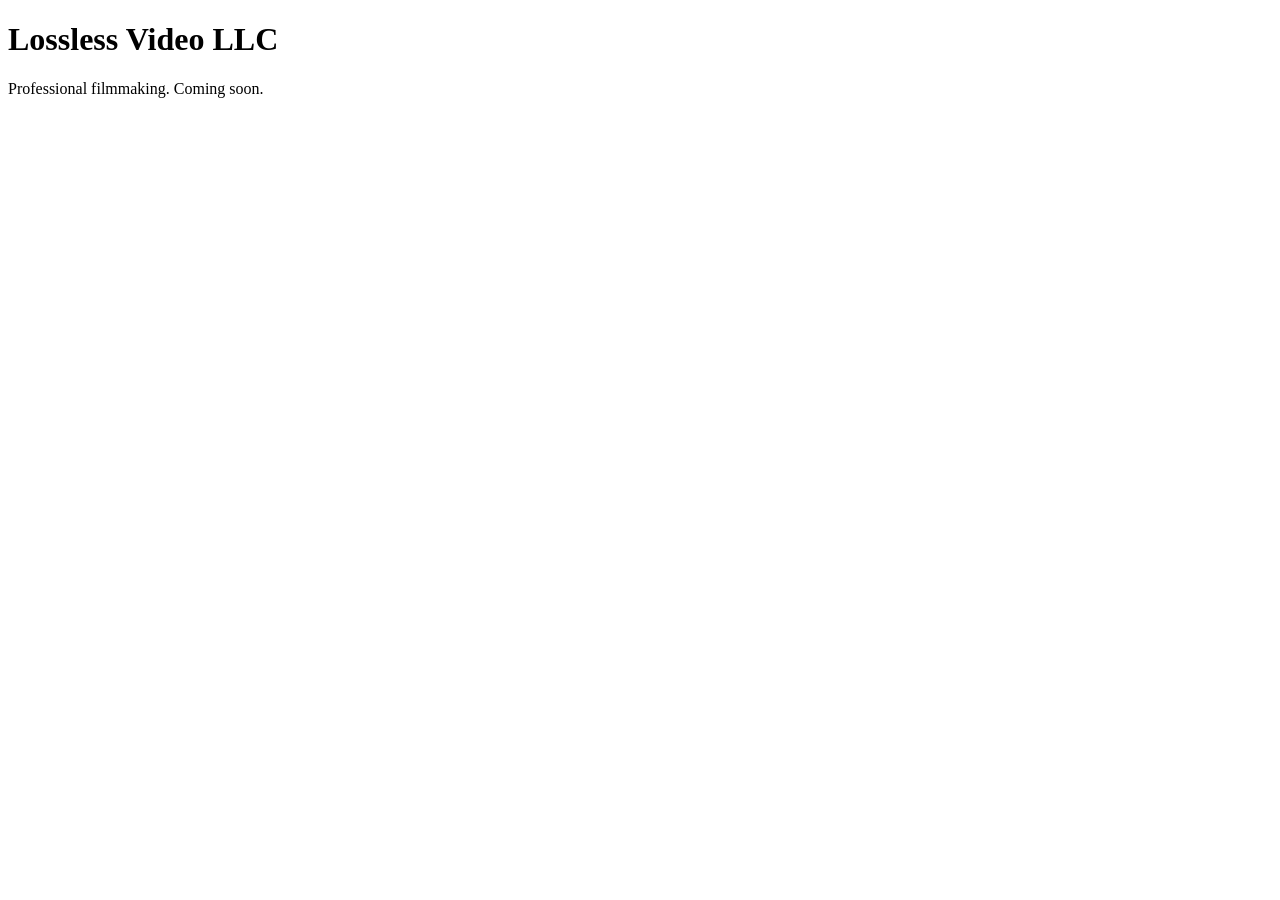
==== index.html @ 933481d8 "initial commit - basic site setup" ====
<!DOCTYPE html>
<html lang="en">
<head>
  <meta charset="UTF-8">
  <meta name="viewport" content="width=device-width, initial-scale=1.0">
  <title>Lossless Video LLC</title>
</head>
<body>
  <h1>Lossless Video LLC</h1>
  <p>Professional filmmaking. Coming soon.</p>
</body>
</html>
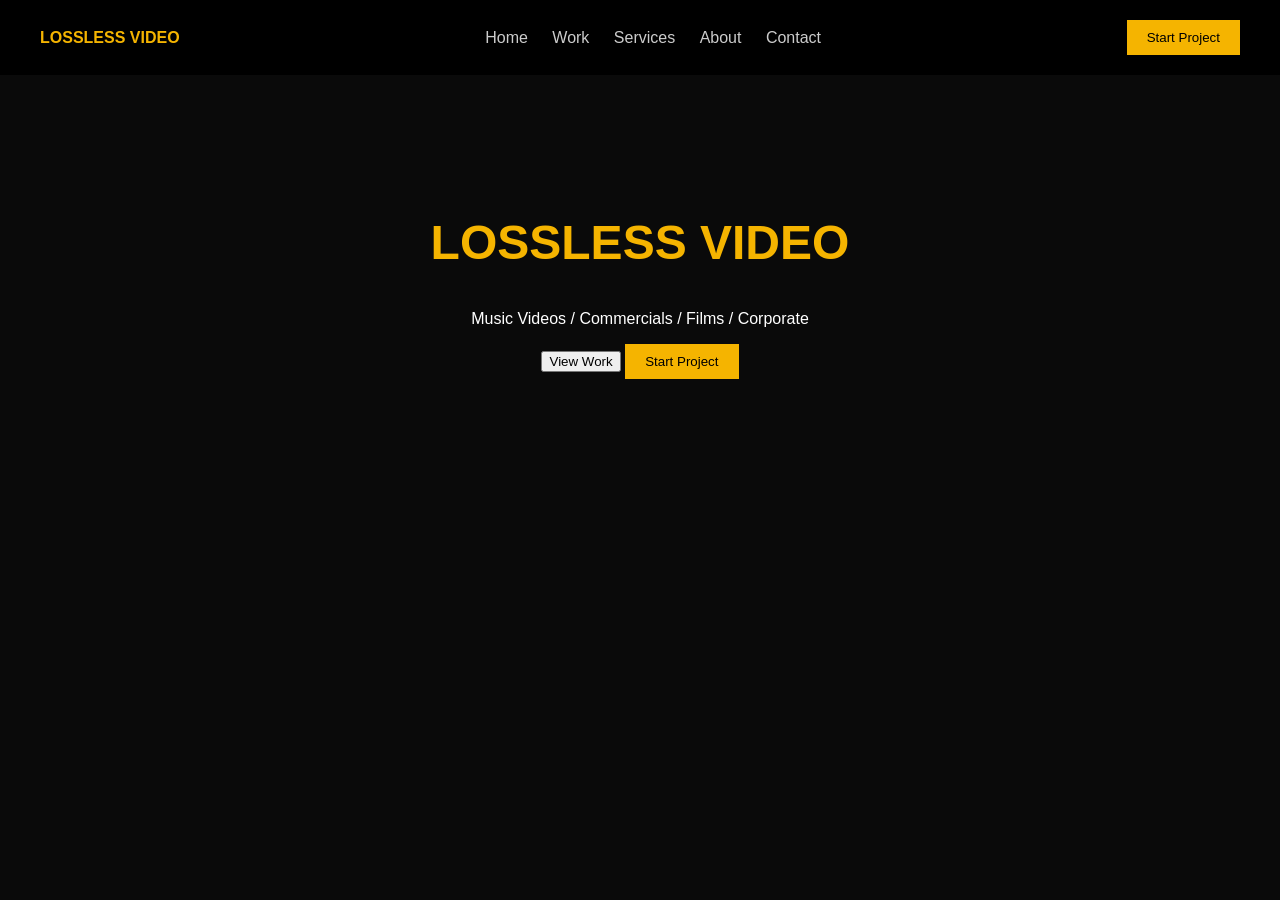
==== commit b1c94acb: "basic homepage init1" ====
--- a/index.html
+++ b/index.html
@@ -4,9 +4,80 @@
   <meta charset="UTF-8">
   <meta name="viewport" content="width=device-width, initial-scale=1.0">
   <title>Lossless Video LLC</title>
+
+  <style>
+body {
+  margin: 0;
+  background: #0a0a0a;
+  color: white;
+  font-family: Arial, sans-serif;
+}
+
+.navbar {
+  display: flex;
+  justify-content: space-between;
+  align-items: center;
+  padding: 20px 40px;
+  background: black;
+}
+
+.logo {
+  color: #f5b400;
+  font-weight: bold;
+}
+
+nav a {
+  margin: 0 10px;
+  color: #ccc;
+  text-decoration: none;
+}
+
+.cta {
+  background: #f5b400;
+  border: none;
+  padding: 10px 20px;
+}
+
+.hero {
+  text-align: center;
+  padding: 100px 20px;
+}
+
+.hero h1 {
+  font-size: 48px;
+  color: #f5b400;
+}
+</style>
 </head>
 <body>
-  <h1>Lossless Video LLC</h1>
-  <p>Professional filmmaking. Coming soon.</p>
+<body>
+
+  <!-- NAVBAR -->
+  <header class="navbar">
+    <div class="logo">LOSSLESS VIDEO</div>
+
+    <nav>
+      <a href="#">Home</a>
+      <a href="#">Work</a>
+      <a href="#">Services</a>
+      <a href="#">About</a>
+      <a href="#">Contact</a>
+    </nav>
+
+    <button class="cta">Start Project</button>
+  </header>
+
+  <!-- HERO -->
+  <section class="hero">
+    <h1>LOSSLESS VIDEO</h1>
+    <p>Music Videos / Commercials / Films / Corporate</p>
+
+    <div class="hero-buttons">
+      <button>View Work</button>
+      <button class="cta">Start Project</button>
+    </div>
+  </section>
+
+</body>
 </body>
 </html>
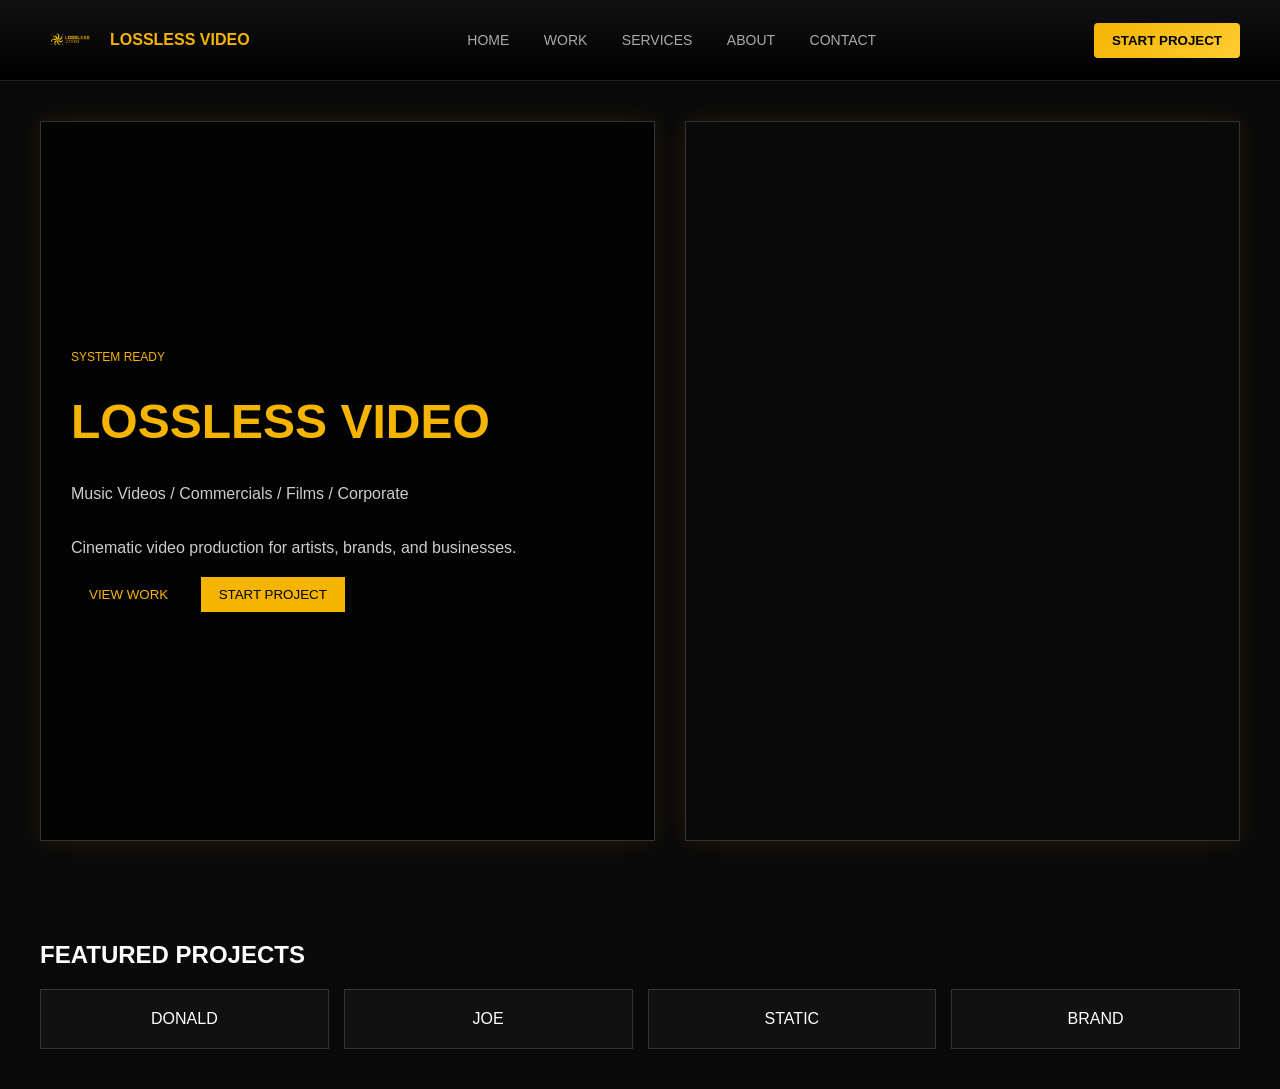
==== commit e1b4a796: "hero images" ====
--- a/index.html
+++ b/index.html
@@ -6,78 +6,191 @@
   <title>Lossless Video LLC</title>
 
   <style>
-body {
-  margin: 0;
-  background: #0a0a0a;
-  color: white;
-  font-family: Arial, sans-serif;
-}
+    body {
+      margin: 0;
+      font-family: Arial, sans-serif;
+      background: #0a0a0a;
+      color: white;
+    }
 
-.navbar {
-  display: flex;
-  justify-content: space-between;
-  align-items: center;
-  padding: 20px 40px;
-  background: black;
-}
+    /* NAVBAR */
+    .navbar {
+      display: flex;
+      justify-content: space-between;
+      align-items: center;
+      padding: 20px 40px;
+      background: linear-gradient(to bottom, #111, #000);
+      border-bottom: 1px solid #222;
+    }
 
-.logo {
-  color: #f5b400;
-  font-weight: bold;
-}
+    .logo {
+      display: flex;
+      align-items: center;
+      gap: 10px;
+      color: #f5b400;
+      font-weight: bold;
+    }
 
-nav a {
-  margin: 0 10px;
-  color: #ccc;
-  text-decoration: none;
-}
+    .logo img {
+      height: 40px;
+    }
 
-.cta {
-  background: #f5b400;
-  border: none;
-  padding: 10px 20px;
-}
+    nav a {
+      margin: 0 15px;
+      text-decoration: none;
+      color: #aaa;
+      font-size: 14px;
+    }
 
-.hero {
-  text-align: center;
-  padding: 100px 20px;
-}
+    nav a:hover {
+      color: #f5b400;
+    }
 
-.hero h1 {
-  font-size: 48px;
-  color: #f5b400;
-}
-</style>
+    .cta {
+      background: linear-gradient(145deg, #f5b400, #ffcc33);
+      border: none;
+      padding: 10px 18px;
+      font-weight: bold;
+      cursor: pointer;
+      border-radius: 4px;
+    }
+
+    /* HERO SECTION */
+    .hero {
+      display: flex;
+      height: 80vh;
+      padding: 40px;
+      gap: 30px;
+    }
+
+    .hero-left {
+      flex: 1;
+      display: flex;
+      flex-direction: column;
+      justify-content: center;
+      border: 1px solid #333;
+      padding: 30px;
+      background: rgba(0,0,0,0.7);
+      box-shadow: 0 0 20px rgba(255, 180, 0, 0.1);
+    }
+
+    .hero-left h1 {
+      font-size: 48px;
+      color: #f5b400;
+      margin: 20px 0;
+    }
+
+    .hero-left p {
+      color: #ccc;
+      margin-bottom: 20px;
+    }
+
+    .tag {
+      font-size: 12px;
+      color: #f5b400;
+      margin-bottom: 10px;
+    }
+
+    .hero-buttons button {
+      margin-right: 10px;
+      padding: 10px 18px;
+      border: none;
+      cursor: pointer;
+    }
+
+    .primary {
+      background: #f5b400;
+      color: black;
+    }
+
+    .secondary {
+      background: transparent;
+      border: 1px solid #f5b400;
+      color: #f5b400;
+    }
+
+    /* HERO IMAGE */
+    .hero-right {
+      flex: 1;
+      background: url('assets/images/L_hero.jpg') center/cover no-repeat;
+      border: 1px solid #333;
+      box-shadow: 0 0 20px rgba(255, 180, 0, 0.1);
+    }
+
+    /* FEATURED PROJECTS */
+    .projects {
+      padding: 40px;
+    }
+
+    .projects h2 {
+      margin-bottom: 20px;
+    }
+
+    .project-grid {
+      display: flex;
+      gap: 15px;
+    }
+
+    .card {
+      flex: 1;
+      background: #111;
+      border: 1px solid #333;
+      padding: 20px;
+      text-align: center;
+    }
+
+  </style>
 </head>
-<body>
+
 <body>
 
   <!-- NAVBAR -->
   <header class="navbar">
-    <div class="logo">LOSSLESS VIDEO</div>
+    <div class="logo">
+      <img src="assets/images/L_logo.png" alt="logo">
+      LOSSLESS VIDEO
+    </div>
 
     <nav>
-      <a href="#">Home</a>
-      <a href="#">Work</a>
-      <a href="#">Services</a>
-      <a href="#">About</a>
-      <a href="#">Contact</a>
+      <a href="#">HOME</a>
+      <a href="#">WORK</a>
+      <a href="#">SERVICES</a>
+      <a href="#">ABOUT</a>
+      <a href="#">CONTACT</a>
     </nav>
 
-    <button class="cta">Start Project</button>
+    <button class="cta">START PROJECT</button>
   </header>
 
   <!-- HERO -->
   <section class="hero">
-    <h1>LOSSLESS VIDEO</h1>
-    <p>Music Videos / Commercials / Films / Corporate</p>
+    <div class="hero-left">
+      <div class="tag">SYSTEM READY</div>
+      <h1>LOSSLESS VIDEO</h1>
 
-    <div class="hero-buttons">
-      <button>View Work</button>
-      <button class="cta">Start Project</button>
+      <p>Music Videos / Commercials / Films / Corporate</p>
+      <p>Cinematic video production for artists, brands, and businesses.</p>
+
+      <div class="hero-buttons">
+        <button class="secondary">VIEW WORK</button>
+        <button class="primary">START PROJECT</button>
+      </div>
+    </div>
+
+    <div class="hero-right"></div>
+  </section>
+
+  <!-- PROJECTS -->
+  <section class="projects">
+    <h2>FEATURED PROJECTS</h2>
+
+    <div class="project-grid">
+      <div class="card">DONALD</div>
+      <div class="card">JOE</div>
+      <div class="card">STATIC</div>
+      <div class="card">BRAND</div>
     </div>
   </section>
 
 </body>
-</body>
 </html>
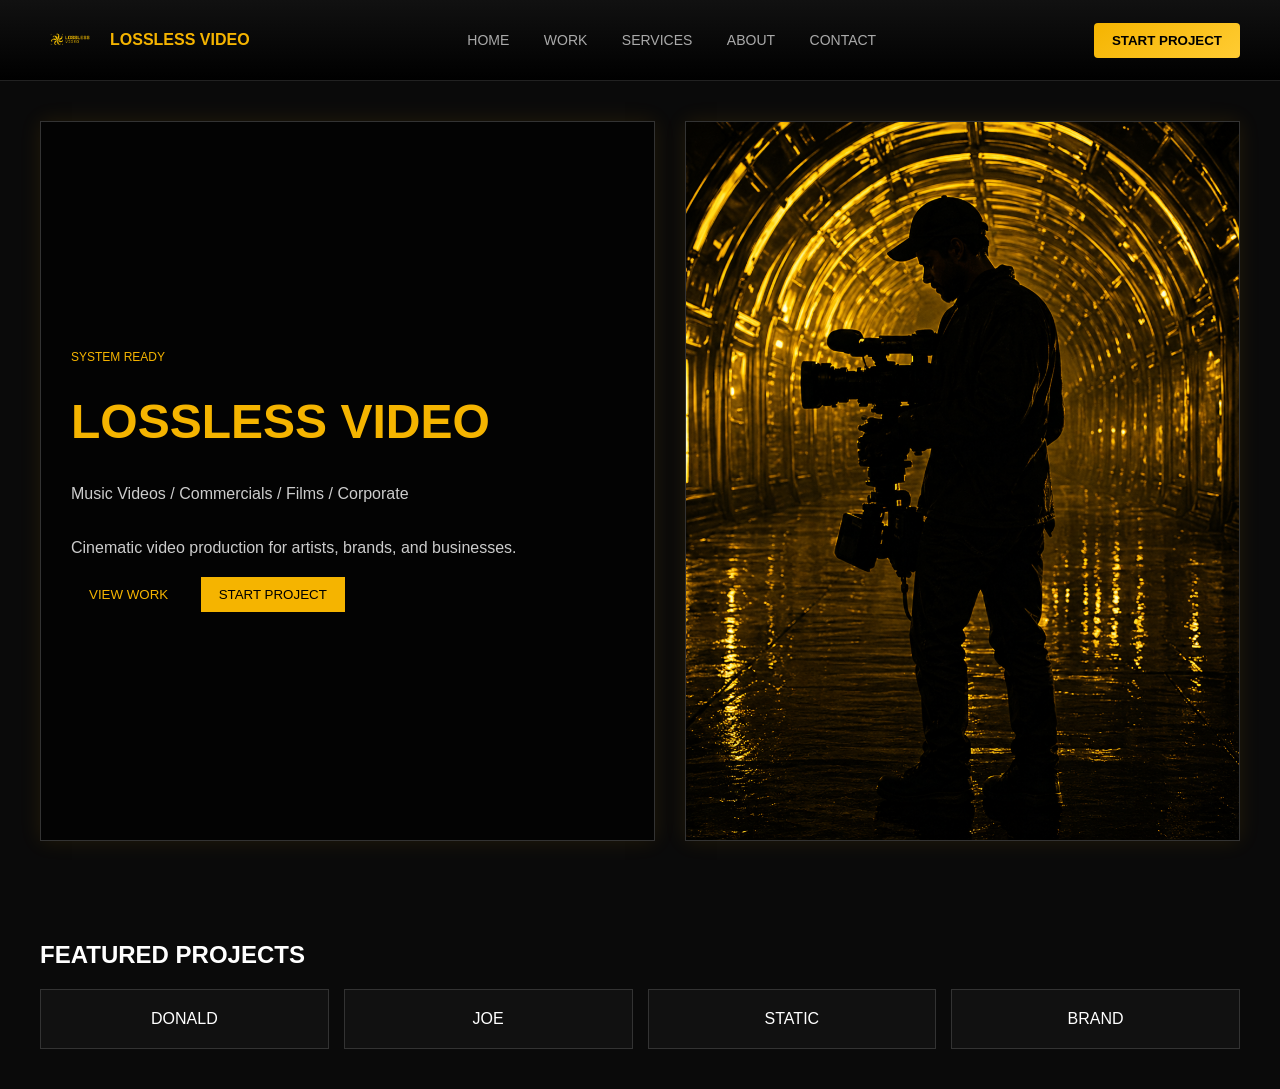
==== commit 1237b2e7: "hero images" ====
--- a/index.html
+++ b/index.html
@@ -112,7 +112,7 @@
     /* HERO IMAGE */
     .hero-right {
       flex: 1;
-      background: url('assets/images/L_hero.jpg') center/cover no-repeat;
+      background: url('assets/images/L_hero.png') center/cover no-repeat;
       border: 1px solid #333;
       box-shadow: 0 0 20px rgba(255, 180, 0, 0.1);
     }
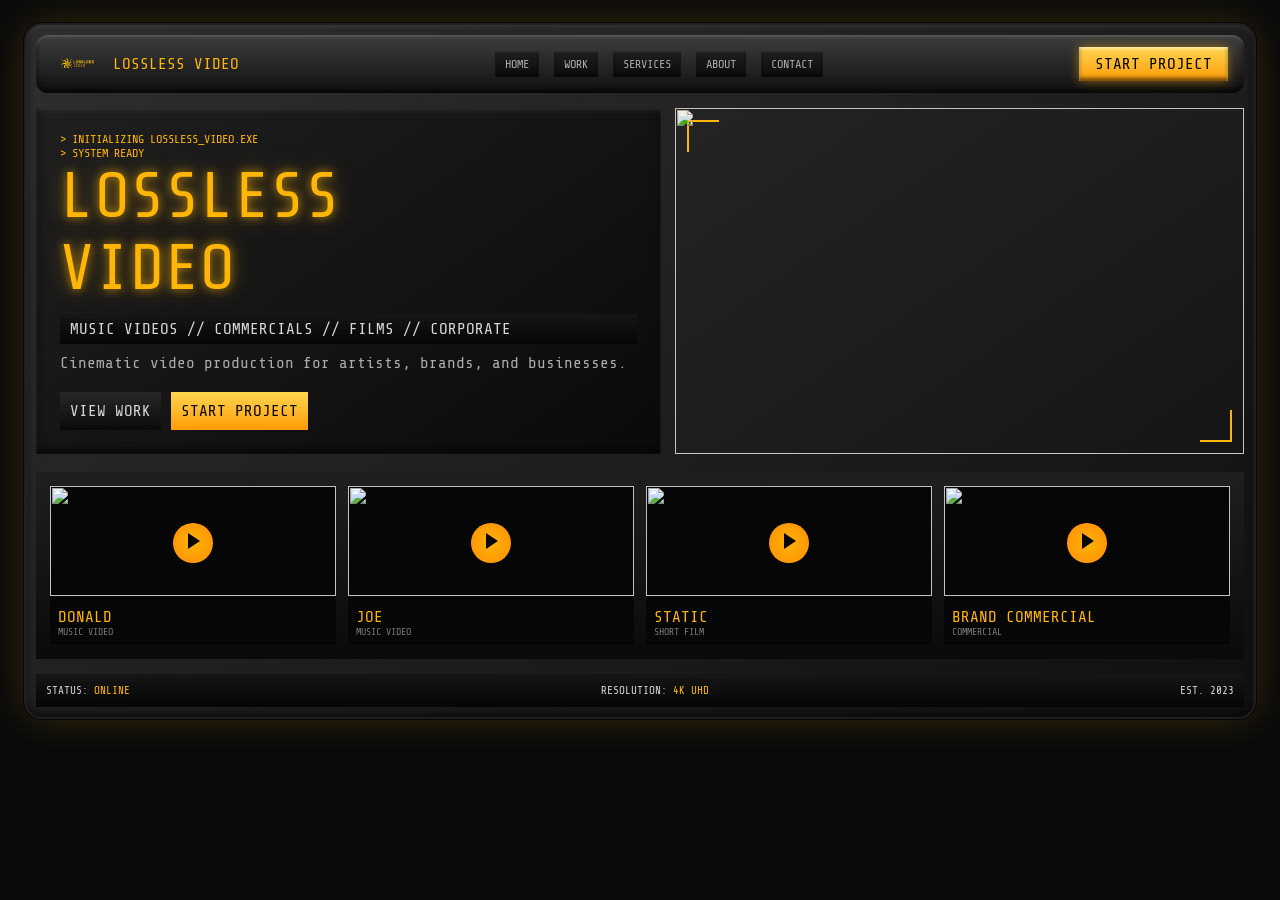
==== commit 212202a3: "font/layout" ====
--- a/index.html
+++ b/index.html
@@ -1,196 +1,452 @@
 <!DOCTYPE html>
 <html lang="en">
 <head>
-  <meta charset="UTF-8">
-  <meta name="viewport" content="width=device-width, initial-scale=1.0">
-  <title>Lossless Video LLC</title>
-
-  <style>
-    body {
-      margin: 0;
-      font-family: Arial, sans-serif;
-      background: #0a0a0a;
-      color: white;
-    }
-
-    /* NAVBAR */
-    .navbar {
-      display: flex;
-      justify-content: space-between;
-      align-items: center;
-      padding: 20px 40px;
-      background: linear-gradient(to bottom, #111, #000);
-      border-bottom: 1px solid #222;
-    }
-
-    .logo {
-      display: flex;
-      align-items: center;
-      gap: 10px;
-      color: #f5b400;
-      font-weight: bold;
-    }
-
-    .logo img {
-      height: 40px;
-    }
-
-    nav a {
-      margin: 0 15px;
-      text-decoration: none;
-      color: #aaa;
-      font-size: 14px;
-    }
-
-    nav a:hover {
-      color: #f5b400;
-    }
-
-    .cta {
-      background: linear-gradient(145deg, #f5b400, #ffcc33);
-      border: none;
-      padding: 10px 18px;
-      font-weight: bold;
-      cursor: pointer;
-      border-radius: 4px;
-    }
-
-    /* HERO SECTION */
-    .hero {
-      display: flex;
-      height: 80vh;
-      padding: 40px;
-      gap: 30px;
-    }
-
-    .hero-left {
-      flex: 1;
-      display: flex;
-      flex-direction: column;
-      justify-content: center;
-      border: 1px solid #333;
-      padding: 30px;
-      background: rgba(0,0,0,0.7);
-      box-shadow: 0 0 20px rgba(255, 180, 0, 0.1);
-    }
-
-    .hero-left h1 {
-      font-size: 48px;
-      color: #f5b400;
-      margin: 20px 0;
-    }
-
-    .hero-left p {
-      color: #ccc;
-      margin-bottom: 20px;
-    }
-
-    .tag {
-      font-size: 12px;
-      color: #f5b400;
-      margin-bottom: 10px;
-    }
-
-    .hero-buttons button {
-      margin-right: 10px;
-      padding: 10px 18px;
-      border: none;
-      cursor: pointer;
-    }
-
-    .primary {
-      background: #f5b400;
-      color: black;
-    }
-
-    .secondary {
-      background: transparent;
-      border: 1px solid #f5b400;
-      color: #f5b400;
-    }
-
-    /* HERO IMAGE */
-    .hero-right {
-      flex: 1;
-      background: url('assets/images/L_hero.png') center/cover no-repeat;
-      border: 1px solid #333;
-      box-shadow: 0 0 20px rgba(255, 180, 0, 0.1);
-    }
-
-    /* FEATURED PROJECTS */
-    .projects {
-      padding: 40px;
-    }
-
-    .projects h2 {
-      margin-bottom: 20px;
-    }
-
-    .project-grid {
-      display: flex;
-      gap: 15px;
-    }
-
-    .card {
-      flex: 1;
-      background: #111;
-      border: 1px solid #333;
-      padding: 20px;
-      text-align: center;
-    }
-
-  </style>
+<meta charset="UTF-8">
+<meta name="viewport" content="width=device-width, initial-scale=1.0">
+<title>Lossless Video</title>
+
+<style>
+
+/* ---------------- FONT ---------------- */
+
+@font-face {
+    font-family: 'Y2K';
+    src: url('assets/fonts/L_font.ttf') format('truetype');
+}
+
+/* ---------------- GLOBAL ---------------- */
+
+* {
+    margin: 0;
+    padding: 0;
+    box-sizing: border-box;
+}
+
+body {
+    background: #050505;
+    font-family: 'Y2K', monospace;
+    color: #d6d6d6;
+}
+
+/* SCANLINES */
+body::after {
+    content: "";
+    position: fixed;
+    inset: 0;
+    pointer-events: none;
+    background: repeating-linear-gradient(
+        to bottom,
+        rgba(255,255,255,0.03) 0px,
+        rgba(255,255,255,0.03) 1px,
+        transparent 2px
+    );
+}
+
+/* GRAIN */
+body::before {
+    content: "";
+    position: fixed;
+    inset: 0;
+    pointer-events: none;
+    background: url('https://grainy-gradients.vercel.app/noise.svg');
+    opacity: 0.15;
+}
+
+/* CRT FLICKER */
+@keyframes flicker {
+    0% { opacity: 1; }
+    50% { opacity: 0.98; }
+    100% { opacity: 1; }
+}
+
+/* ---------------- FRAME ---------------- */
+
+.wrapper {
+    width: 96%;
+    max-width: 1350px;
+    margin: 25px auto;
+    padding: 10px;
+    border-radius: 16px;
+
+    background: linear-gradient(145deg, #2a2a2a, #0b0b0b);
+
+    box-shadow:
+        inset 0 2px 4px rgba(255,255,255,0.1),
+        inset 0 -3px 8px rgba(0,0,0,0.9),
+        0 0 0 2px #1a1a1a,
+        0 0 0 3px #000,
+        0 0 40px rgba(255,180,0,0.2);
+
+    animation: flicker 2s infinite;
+}
+
+/* ---------------- NAV ---------------- */
+
+.navbar {
+    display: flex;
+    justify-content: space-between;
+    align-items: center;
+    padding: 12px 16px;
+    border-radius: 12px;
+
+    background: linear-gradient(#3a3a3a, #0a0a0a);
+
+    box-shadow:
+        inset 0 2px 2px rgba(255,255,255,0.15),
+        inset 0 -3px 5px rgba(0,0,0,0.9);
+}
+
+.logo {
+    display: flex;
+    align-items: center;
+    gap: 10px;
+    color: #ffb400;
+}
+
+.logo img {
+    height: 34px;
+}
+
+.nav-links {
+    display: flex;
+    gap: 15px;
+}
+
+.nav-links a {
+    text-decoration: none;
+    color: #aaa;
+    font-size: 12px;
+    padding: 6px 10px;
+
+    background: linear-gradient(#1a1a1a, #050505);
+
+    box-shadow:
+        inset 0 1px 2px rgba(255,255,255,0.1),
+        inset 0 -2px 3px rgba(0,0,0,0.8);
+}
+
+.nav-btn {
+    padding: 8px 16px;
+    background: linear-gradient(#ffd54d, #ff9900);
+    color: black;
+
+    box-shadow:
+        inset 0 2px 3px rgba(255,255,255,0.5),
+        inset 0 -3px 4px rgba(0,0,0,0.6),
+        0 0 10px rgba(255,180,0,0.5);
+}
+
+/* BUTTON PRESS */
+
+.btn, .nav-btn {
+    transition: all 0.08s ease;
+}
+
+.btn:active, .nav-btn:active {
+    transform: translateY(2px);
+}
+
+/* ---------------- HERO ---------------- */
+
+.hero {
+    display: grid;
+    grid-template-columns: 1.1fr 1fr;
+    gap: 14px;
+    margin-top: 15px;
+}
+
+.hero-left {
+    padding: 24px;
+    background: linear-gradient(145deg, #1a1a1a, #050505);
+
+    box-shadow:
+        inset 0 2px 4px rgba(255,255,255,0.1),
+        inset 0 -5px 10px rgba(0,0,0,0.9);
+}
+
+.terminal {
+    color: #ffb400;
+    font-size: 12px;
+}
+
+.hero-title {
+    font-size: 64px;
+    color: #ffb400;
+
+    text-shadow:
+        0 0 10px rgba(255,180,0,0.7),
+        0 0 25px rgba(255,180,0,0.4);
+}
+
+.tags {
+    margin: 10px 0;
+    padding: 6px 10px;
+
+    background: linear-gradient(#111, #000);
+}
+
+.desc {
+    color: #aaa;
+    margin-bottom: 20px;
+}
+
+.hero-buttons {
+    display: flex;
+    gap: 10px;
+}
+
+.btn {
+    padding: 10px;
+    background: linear-gradient(#222, #050505);
+}
+
+.btn.primary {
+    background: linear-gradient(#ffd54d, #ff9900);
+    color: black;
+}
+
+/* HERO IMAGE */
+
+.hero-right {
+    position: relative;
+    overflow: hidden;
+}
+
+.hero-right img {
+    width: 100%;
+    height: 100%;
+    object-fit: cover;
+
+    filter:
+        contrast(1.25)
+        saturate(1.4)
+        brightness(0.9)
+        sepia(0.2);
+}
+
+/* HUD CORNERS */
+
+.hero-right::before,
+.hero-right::after {
+    content: "";
+    position: absolute;
+    width: 30px;
+    height: 30px;
+    border: 2px solid #ffb400;
+}
+
+.hero-right::before {
+    top: 12px;
+    left: 12px;
+    border-right: none;
+    border-bottom: none;
+}
+
+.hero-right::after {
+    bottom: 12px;
+    right: 12px;
+    border-left: none;
+    border-top: none;
+}
+
+/* ---------------- PROJECTS ---------------- */
+
+.projects {
+    margin-top: 18px;
+    padding: 14px;
+    background: linear-gradient(#1a1a1a, #050505);
+}
+
+.cards {
+    display: grid;
+    grid-template-columns: repeat(4, 1fr);
+    gap: 12px;
+}
+
+.card {
+    background: #000;
+}
+
+.card:hover {
+    box-shadow: 0 0 15px rgba(255,180,0,0.4);
+}
+
+.thumb {
+    position: relative;
+}
+
+.thumb img {
+    width: 100%;
+    height: 110px;
+    object-fit: cover;
+}
+
+.play {
+    position: absolute;
+    top: 50%;
+    left: 50%;
+    transform: translate(-50%, -50%);
+
+    width: 40px;
+    height: 40px;
+    border-radius: 50%;
+
+    background: radial-gradient(circle, #ffb400, #ff8800);
+}
+
+.play::after {
+    content: "";
+    position: absolute;
+    left: 15px;
+    top: 10px;
+    border-left: 12px solid black;
+    border-top: 8px solid transparent;
+    border-bottom: 8px solid transparent;
+}
+
+.card-body {
+    padding: 8px;
+}
+
+.card-title {
+    color: #ffb400;
+}
+
+.card-sub {
+    font-size: 10px;
+    color: #777;
+}
+
+/* ---------------- FOOTER ---------------- */
+
+.footer-bar {
+    margin-top: 15px;
+    padding: 10px;
+    display: flex;
+    justify-content: space-between;
+    background: linear-gradient(#111, #000);
+    font-size: 11px;
+}
+
+.footer-bar span {
+    color: #ffb400;
+}
+
+</style>
 </head>
 
 <body>
 
-  <!-- NAVBAR -->
-  <header class="navbar">
+<div class="wrapper">
+
+<div class="navbar">
     <div class="logo">
-      <img src="assets/images/L_logo.png" alt="logo">
-      LOSSLESS VIDEO
+        <img src="assets/images/L_logo.png">
+        LOSSLESS VIDEO
     </div>
 
-    <nav>
-      <a href="#">HOME</a>
-      <a href="#">WORK</a>
-      <a href="#">SERVICES</a>
-      <a href="#">ABOUT</a>
-      <a href="#">CONTACT</a>
-    </nav>
-
-    <button class="cta">START PROJECT</button>
-  </header>
-
-  <!-- HERO -->
-  <section class="hero">
-    <div class="hero-left">
-      <div class="tag">SYSTEM READY</div>
-      <h1>LOSSLESS VIDEO</h1>
-
-      <p>Music Videos / Commercials / Films / Corporate</p>
-      <p>Cinematic video production for artists, brands, and businesses.</p>
-
-      <div class="hero-buttons">
-        <button class="secondary">VIEW WORK</button>
-        <button class="primary">START PROJECT</button>
-      </div>
+    <div class="nav-links">
+        <a href="#">HOME</a>
+        <a href="#">WORK</a>
+        <a href="#">SERVICES</a>
+        <a href="#">ABOUT</a>
+        <a href="#">CONTACT</a>
     </div>
 
-    <div class="hero-right"></div>
-  </section>
-
-  <!-- PROJECTS -->
-  <section class="projects">
-    <h2>FEATURED PROJECTS</h2>
-
-    <div class="project-grid">
-      <div class="card">DONALD</div>
-      <div class="card">JOE</div>
-      <div class="card">STATIC</div>
-      <div class="card">BRAND</div>
-    </div>
-  </section>
+    <div class="nav-btn">START PROJECT</div>
+</div>
+
+<div class="hero">
+
+<div class="hero-left">
+<div class="terminal">
+&gt; INITIALIZING LOSSLESS_VIDEO.EXE<br>
+&gt; SYSTEM READY
+</div>
+
+<div class="hero-title">
+LOSSLESS<br>VIDEO
+</div>
+
+<div class="tags">
+MUSIC VIDEOS // COMMERCIALS // FILMS // CORPORATE
+</div>
+
+<div class="desc">
+Cinematic video production for artists, brands, and businesses.
+</div>
+
+<div class="hero-buttons">
+<div class="btn">VIEW WORK</div>
+<div class="btn primary">START PROJECT</div>
+</div>
+</div>
+
+<div class="hero-right">
+<img src="assets/images/L_hero.jpg">
+</div>
+
+</div>
+
+<div class="projects">
+
+<div class="cards">
+
+<div class="card">
+<div class="thumb">
+<img src="assets/images/L_hero.jpg">
+<div class="play"></div>
+</div>
+<div class="card-body">
+<div class="card-title">DONALD</div>
+<div class="card-sub">MUSIC VIDEO</div>
+</div>
+</div>
+
+<div class="card">
+<div class="thumb">
+<img src="assets/images/L_hero.jpg">
+<div class="play"></div>
+</div>
+<div class="card-body">
+<div class="card-title">JOE</div>
+<div class="card-sub">MUSIC VIDEO</div>
+</div>
+</div>
+
+<div class="card">
+<div class="thumb">
+<img src="assets/images/L_hero.jpg">
+<div class="play"></div>
+</div>
+<div class="card-body">
+<div class="card-title">STATIC</div>
+<div class="card-sub">SHORT FILM</div>
+</div>
+</div>
+
+<div class="card">
+<div class="thumb">
+<img src="assets/images/L_hero.jpg">
+<div class="play"></div>
+</div>
+<div class="card-body">
+<div class="card-title">BRAND COMMERCIAL</div>
+<div class="card-sub">COMMERCIAL</div>
+</div>
+</div>
+
+</div>
+
+</div>
+
+<div class="footer-bar">
+<div>STATUS: <span>ONLINE</span></div>
+<div>RESOLUTION: <span>4K UHD</span></div>
+<div>EST. 2023</div>
+</div>
+
+</div>
 
 </body>
 </html>
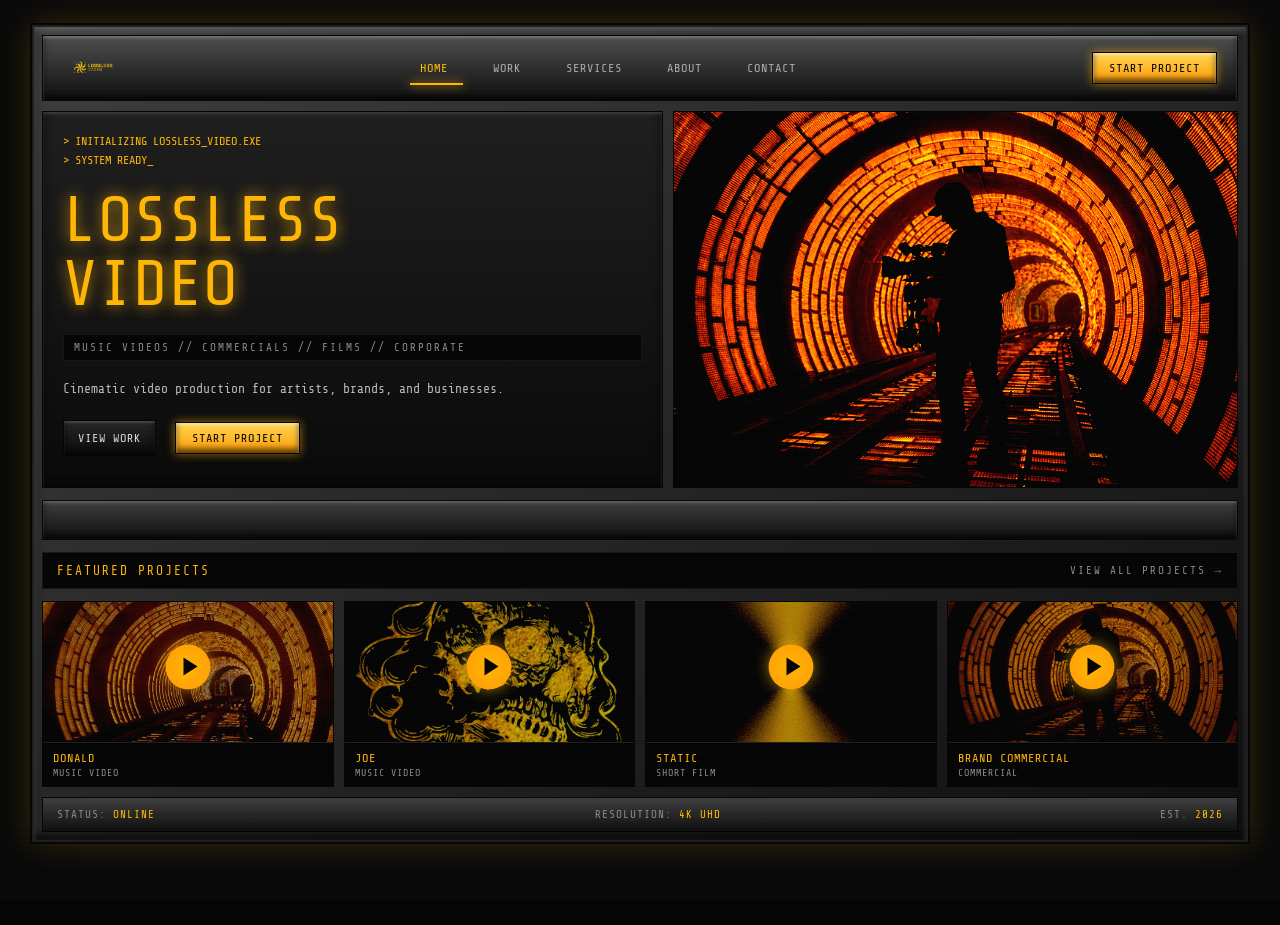
==== commit d9d93a33: "update" ====
--- a/index.html
+++ b/index.html
@@ -3,450 +3,96 @@
 <head>
 <meta charset="UTF-8">
 <meta name="viewport" content="width=device-width, initial-scale=1.0">
-<title>Lossless Video</title>
-
-<style>
-
-/* ---------------- FONT ---------------- */
-
-@font-face {
-    font-family: 'Y2K';
-    src: url('assets/fonts/L_font.ttf') format('truetype');
-}
-
-/* ---------------- GLOBAL ---------------- */
-
-* {
-    margin: 0;
-    padding: 0;
-    box-sizing: border-box;
-}
-
-body {
-    background: #050505;
-    font-family: 'Y2K', monospace;
-    color: #d6d6d6;
-}
-
-/* SCANLINES */
-body::after {
-    content: "";
-    position: fixed;
-    inset: 0;
-    pointer-events: none;
-    background: repeating-linear-gradient(
-        to bottom,
-        rgba(255,255,255,0.03) 0px,
-        rgba(255,255,255,0.03) 1px,
-        transparent 2px
-    );
-}
-
-/* GRAIN */
-body::before {
-    content: "";
-    position: fixed;
-    inset: 0;
-    pointer-events: none;
-    background: url('https://grainy-gradients.vercel.app/noise.svg');
-    opacity: 0.15;
-}
-
-/* CRT FLICKER */
-@keyframes flicker {
-    0% { opacity: 1; }
-    50% { opacity: 0.98; }
-    100% { opacity: 1; }
-}
-
-/* ---------------- FRAME ---------------- */
-
-.wrapper {
-    width: 96%;
-    max-width: 1350px;
-    margin: 25px auto;
-    padding: 10px;
-    border-radius: 16px;
-
-    background: linear-gradient(145deg, #2a2a2a, #0b0b0b);
-
-    box-shadow:
-        inset 0 2px 4px rgba(255,255,255,0.1),
-        inset 0 -3px 8px rgba(0,0,0,0.9),
-        0 0 0 2px #1a1a1a,
-        0 0 0 3px #000,
-        0 0 40px rgba(255,180,0,0.2);
-
-    animation: flicker 2s infinite;
-}
-
-/* ---------------- NAV ---------------- */
-
-.navbar {
-    display: flex;
-    justify-content: space-between;
-    align-items: center;
-    padding: 12px 16px;
-    border-radius: 12px;
-
-    background: linear-gradient(#3a3a3a, #0a0a0a);
-
-    box-shadow:
-        inset 0 2px 2px rgba(255,255,255,0.15),
-        inset 0 -3px 5px rgba(0,0,0,0.9);
-}
-
-.logo {
-    display: flex;
-    align-items: center;
-    gap: 10px;
-    color: #ffb400;
-}
-
-.logo img {
-    height: 34px;
-}
-
-.nav-links {
-    display: flex;
-    gap: 15px;
-}
-
-.nav-links a {
-    text-decoration: none;
-    color: #aaa;
-    font-size: 12px;
-    padding: 6px 10px;
-
-    background: linear-gradient(#1a1a1a, #050505);
-
-    box-shadow:
-        inset 0 1px 2px rgba(255,255,255,0.1),
-        inset 0 -2px 3px rgba(0,0,0,0.8);
-}
-
-.nav-btn {
-    padding: 8px 16px;
-    background: linear-gradient(#ffd54d, #ff9900);
-    color: black;
-
-    box-shadow:
-        inset 0 2px 3px rgba(255,255,255,0.5),
-        inset 0 -3px 4px rgba(0,0,0,0.6),
-        0 0 10px rgba(255,180,0,0.5);
-}
-
-/* BUTTON PRESS */
-
-.btn, .nav-btn {
-    transition: all 0.08s ease;
-}
-
-.btn:active, .nav-btn:active {
-    transform: translateY(2px);
-}
-
-/* ---------------- HERO ---------------- */
-
-.hero {
-    display: grid;
-    grid-template-columns: 1.1fr 1fr;
-    gap: 14px;
-    margin-top: 15px;
-}
-
-.hero-left {
-    padding: 24px;
-    background: linear-gradient(145deg, #1a1a1a, #050505);
-
-    box-shadow:
-        inset 0 2px 4px rgba(255,255,255,0.1),
-        inset 0 -5px 10px rgba(0,0,0,0.9);
-}
-
-.terminal {
-    color: #ffb400;
-    font-size: 12px;
-}
-
-.hero-title {
-    font-size: 64px;
-    color: #ffb400;
-
-    text-shadow:
-        0 0 10px rgba(255,180,0,0.7),
-        0 0 25px rgba(255,180,0,0.4);
-}
-
-.tags {
-    margin: 10px 0;
-    padding: 6px 10px;
-
-    background: linear-gradient(#111, #000);
-}
-
-.desc {
-    color: #aaa;
-    margin-bottom: 20px;
-}
-
-.hero-buttons {
-    display: flex;
-    gap: 10px;
-}
-
-.btn {
-    padding: 10px;
-    background: linear-gradient(#222, #050505);
-}
-
-.btn.primary {
-    background: linear-gradient(#ffd54d, #ff9900);
-    color: black;
-}
-
-/* HERO IMAGE */
-
-.hero-right {
-    position: relative;
-    overflow: hidden;
-}
-
-.hero-right img {
-    width: 100%;
-    height: 100%;
-    object-fit: cover;
-
-    filter:
-        contrast(1.25)
-        saturate(1.4)
-        brightness(0.9)
-        sepia(0.2);
-}
-
-/* HUD CORNERS */
-
-.hero-right::before,
-.hero-right::after {
-    content: "";
-    position: absolute;
-    width: 30px;
-    height: 30px;
-    border: 2px solid #ffb400;
-}
-
-.hero-right::before {
-    top: 12px;
-    left: 12px;
-    border-right: none;
-    border-bottom: none;
-}
-
-.hero-right::after {
-    bottom: 12px;
-    right: 12px;
-    border-left: none;
-    border-top: none;
-}
-
-/* ---------------- PROJECTS ---------------- */
-
-.projects {
-    margin-top: 18px;
-    padding: 14px;
-    background: linear-gradient(#1a1a1a, #050505);
-}
-
-.cards {
-    display: grid;
-    grid-template-columns: repeat(4, 1fr);
-    gap: 12px;
-}
-
-.card {
-    background: #000;
-}
-
-.card:hover {
-    box-shadow: 0 0 15px rgba(255,180,0,0.4);
-}
-
-.thumb {
-    position: relative;
-}
-
-.thumb img {
-    width: 100%;
-    height: 110px;
-    object-fit: cover;
-}
-
-.play {
-    position: absolute;
-    top: 50%;
-    left: 50%;
-    transform: translate(-50%, -50%);
-
-    width: 40px;
-    height: 40px;
-    border-radius: 50%;
-
-    background: radial-gradient(circle, #ffb400, #ff8800);
-}
-
-.play::after {
-    content: "";
-    position: absolute;
-    left: 15px;
-    top: 10px;
-    border-left: 12px solid black;
-    border-top: 8px solid transparent;
-    border-bottom: 8px solid transparent;
-}
-
-.card-body {
-    padding: 8px;
-}
-
-.card-title {
-    color: #ffb400;
-}
-
-.card-sub {
-    font-size: 10px;
-    color: #777;
-}
-
-/* ---------------- FOOTER ---------------- */
-
-.footer-bar {
-    margin-top: 15px;
-    padding: 10px;
-    display: flex;
-    justify-content: space-between;
-    background: linear-gradient(#111, #000);
-    font-size: 11px;
-}
-
-.footer-bar span {
-    color: #ffb400;
-}
-
-</style>
+<title>Lossless Video — Cinematic Video Production</title>
+<link rel="stylesheet" href="assets/css/style.css">
 </head>
 
 <body>
 
 <div class="wrapper">
 
-<div class="navbar">
-    <div class="logo">
-        <img src="assets/images/L_logo.png">
-        LOSSLESS VIDEO
+    <!-- NAV -->
+    <div class="navbar">
+        <div class="logo">
+            <a href="index.html"><img src="assets/images/L_logo.png" alt="Lossless Video"></a>
+        </div>
+        <div class="nav-links" id="navLinks">
+            <a href="index.html">HOME</a>
+            <a href="work.html">WORK</a>
+            <a href="services.html">SERVICES</a>
+            <a href="about.html">ABOUT</a>
+            <a href="contact.html">CONTACT</a>
+            <div class="nav-indicator" id="indicator"></div>
+        </div>
+        <a href="contact.html" class="nav-btn">START PROJECT</a>
     </div>
 
-    <div class="nav-links">
-        <a href="#">HOME</a>
-        <a href="#">WORK</a>
-        <a href="#">SERVICES</a>
-        <a href="#">ABOUT</a>
-        <a href="#">CONTACT</a>
+    <!-- HERO -->
+    <div class="hero">
+        <div class="panel">
+            <div class="terminal">
+                &gt; INITIALIZING LOSSLESS_VIDEO.EXE<br>
+                &gt; SYSTEM READY<span class="cursor">_</span>
+            </div>
+
+            <div class="hero-title">LOSSLESS<br>VIDEO</div>
+
+            <div class="tags">MUSIC VIDEOS // COMMERCIALS // FILMS // CORPORATE</div>
+
+            <div class="desc">Cinematic video production for artists, brands, and businesses.</div>
+
+            <div>
+                <a href="work.html" class="btn">VIEW WORK</a>
+                <a href="contact.html" class="btn primary">START PROJECT</a>
+            </div>
+        </div>
+
+        <div class="hero-right panel">
+            <img src="assets/images/L_hero.png" alt="Lossless Video hero">
+            <div class="scan-line"></div>
+        </div>
     </div>
 
-    <div class="nav-btn">START PROJECT</div>
-</div>
+    <div class="divider"></div>
 
-<div class="hero">
+    <!-- FEATURED PROJECTS -->
+    <div class="projects">
+        <div class="section-header">
+            <span>FEATURED PROJECTS</span>
+            <a href="work.html">VIEW ALL PROJECTS →</a>
+        </div>
+        <div class="cards" id="featuredCards"></div>
+    </div>
 
-<div class="hero-left">
-<div class="terminal">
-&gt; INITIALIZING LOSSLESS_VIDEO.EXE<br>
-&gt; SYSTEM READY
-</div>
-
-<div class="hero-title">
-LOSSLESS<br>VIDEO
-</div>
-
-<div class="tags">
-MUSIC VIDEOS // COMMERCIALS // FILMS // CORPORATE
-</div>
-
-<div class="desc">
-Cinematic video production for artists, brands, and businesses.
-</div>
-
-<div class="hero-buttons">
-<div class="btn">VIEW WORK</div>
-<div class="btn primary">START PROJECT</div>
-</div>
-</div>
-
-<div class="hero-right">
-<img src="assets/images/L_hero.jpg">
-</div>
+    <!-- FOOTER -->
+    <div class="footer">
+        <div>STATUS: <span>ONLINE</span></div>
+        <div>RESOLUTION: <span>4K UHD</span></div>
+        <div>EST. <span data-year>2025</span></div>
+    </div>
 
 </div>
 
-<div class="projects">
-
-<div class="cards">
-
-<div class="card">
-<div class="thumb">
-<img src="assets/images/L_hero.jpg">
-<div class="play"></div>
-</div>
-<div class="card-body">
-<div class="card-title">DONALD</div>
-<div class="card-sub">MUSIC VIDEO</div>
-</div>
-</div>
-
-<div class="card">
-<div class="thumb">
-<img src="assets/images/L_hero.jpg">
-<div class="play"></div>
-</div>
-<div class="card-body">
-<div class="card-title">JOE</div>
-<div class="card-sub">MUSIC VIDEO</div>
-</div>
-</div>
-
-<div class="card">
-<div class="thumb">
-<img src="assets/images/L_hero.jpg">
-<div class="play"></div>
-</div>
-<div class="card-body">
-<div class="card-title">STATIC</div>
-<div class="card-sub">SHORT FILM</div>
-</div>
-</div>
-
-<div class="card">
-<div class="thumb">
-<img src="assets/images/L_hero.jpg">
-<div class="play"></div>
-</div>
-<div class="card-body">
-<div class="card-title">BRAND COMMERCIAL</div>
-<div class="card-sub">COMMERCIAL</div>
-</div>
-</div>
-
-</div>
-
-</div>
-
-<div class="footer-bar">
-<div>STATUS: <span>ONLINE</span></div>
-<div>RESOLUTION: <span>4K UHD</span></div>
-<div>EST. 2023</div>
-</div>
-
-</div>
+<script src="assets/js/projects.js"></script>
+<script src="assets/js/main.js"></script>
+<script>
+    // Render featured projects from projects.js
+    const grid = document.getElementById('featuredCards');
+    PROJECTS.filter(p => p.featured).slice(0, 4).forEach(p => {
+        const a = document.createElement('a');
+        a.href = `project.html?id=${p.id}`;
+        a.className = 'card';
+        a.innerHTML = `
+            <img src="${p.poster}" alt="${p.title}">
+            <div class="play"></div>
+            <div class="card-info">
+                <div class="card-title">${p.title.toUpperCase()}</div>
+                <div class="card-type">${p.type.toUpperCase()}</div>
+            </div>
+        `;
+        grid.appendChild(a);
+    });
+</script>
 
 </body>
-</html>+</html>
--- a/assets/css/style.css
+++ b/assets/css/style.css
@@ -0,0 +1,782 @@
+/* =================================================================
+   LOSSLESS VIDEO LLC — Global stylesheet
+   Edit colors / fonts here once and they update across every page.
+   ================================================================= */
+
+/* ---------------- FONT ---------------- */
+@font-face {
+    font-family: 'Y2K';
+    src: url('../fonts/L_font.ttf') format('truetype');
+}
+
+/* ---------------- COLOR TOKENS ---------------- */
+:root {
+    --bg:           #050505;
+    --panel-top:    #1a1a1a;
+    --panel-bot:    #050505;
+    --metal-top:    #3a3a3a;
+    --metal-bot:    #0a0a0a;
+    --nav-top:      #4a4a4a;
+    --text:         #d6d6d6;
+    --text-dim:     #888;
+    --amber:        #ffb400;
+    --amber-light:  #ffd54d;
+    --amber-dark:   #ff9900;
+    --line:         #1a1a1a;
+}
+
+/* ---------------- GLOBAL RESET ---------------- */
+* { margin:0; padding:0; box-sizing:border-box; }
+
+body {
+    background: var(--bg);
+    font-family: 'Y2K', monospace;
+    color: var(--text);
+    min-height: 100vh;
+    overflow-x: hidden;
+}
+
+a { color: inherit; text-decoration: none; }
+img { display: block; max-width: 100%; }
+
+/* SCANLINES */
+body::after {
+    content:"";
+    position: fixed;
+    inset: 0;
+    pointer-events: none;
+    z-index: 9999;
+    background: repeating-linear-gradient(
+        to bottom,
+        rgba(255,255,255,0.03) 0px,
+        rgba(255,255,255,0.03) 1px,
+        transparent 2px
+    );
+}
+
+/* GRAIN */
+body::before {
+    content:"";
+    position: fixed;
+    inset: 0;
+    pointer-events: none;
+    z-index: 9998;
+    background: url('https://grainy-gradients.vercel.app/noise.svg');
+    opacity: .15;
+}
+
+/* ---------------- MAIN FRAME ---------------- */
+.wrapper {
+    width: 95%;
+    max-width: 1400px;
+    margin: 25px auto;
+    padding: 8px;
+    background: linear-gradient(145deg, var(--metal-top), var(--metal-bot));
+    border: 2px solid var(--line);
+    box-shadow:
+        0 0 0 2px #000,
+        inset 0 3px 6px rgba(255,255,255,0.2),
+        inset 0 -6px 10px rgba(0,0,0,0.9),
+        0 0 30px rgba(255,180,0,0.2);
+}
+
+/* ---------------- NAVBAR ---------------- */
+.navbar {
+    position: relative;
+    display: flex;
+    justify-content: space-between;
+    align-items: center;
+    padding: 12px 20px;
+    background: linear-gradient(var(--nav-top), var(--metal-bot));
+    border: 1px solid #000;
+    box-shadow:
+        inset 0 2px 3px rgba(255,255,255,0.25),
+        inset 0 -4px 6px rgba(0,0,0,0.9);
+}
+
+.logo img { height: 40px; }
+
+.nav-links {
+    display: flex;
+    gap: 25px;
+    position: relative;
+}
+
+.nav-links a {
+    color: #aaa;
+    font-size: 12px;
+    padding: 6px 10px;
+    z-index: 2;
+    letter-spacing: 1px;
+    transition: color 0.2s;
+}
+
+.nav-links a:hover,
+.nav-links a.active {
+    color: var(--amber);
+}
+
+/* ACTIVE BAR */
+.nav-indicator {
+    position: absolute;
+    bottom: -4px;
+    left: 0;
+    height: 2px;
+    width: 0;
+    background: var(--amber);
+    box-shadow: 0 0 10px var(--amber);
+    transition: 0.3s;
+    pointer-events: none;
+}
+
+/* PRIMARY BUTTON (the amber one in the navbar / CTAs) */
+.nav-btn,
+.btn.primary {
+    padding: 8px 16px;
+    background: linear-gradient(var(--amber-light), var(--amber-dark));
+    color: black;
+    border: 1px solid #000;
+    font-family: inherit;
+    font-size: 12px;
+    letter-spacing: 1px;
+    cursor: pointer;
+    box-shadow:
+        inset 0 2px 3px rgba(255,255,255,0.5),
+        inset 0 -4px 6px rgba(0,0,0,0.7),
+        0 0 10px rgba(255,180,0,0.6);
+    transition: transform 0.1s;
+}
+
+.nav-btn:hover,
+.btn.primary:hover { transform: translateY(-1px); }
+.nav-btn:active,
+.btn.primary:active { transform: translateY(1px); }
+
+/* ---------------- PANELS ---------------- */
+.panel {
+    padding: 20px;
+    background: linear-gradient(var(--panel-top), var(--panel-bot));
+    border: 1px solid #000;
+    box-shadow:
+        inset 0 2px 3px rgba(255,255,255,0.15),
+        inset 0 -5px 10px rgba(0,0,0,0.9);
+}
+
+/* METAL DIVIDER */
+.divider {
+    margin: 12px 0;
+    height: 40px;
+    background: linear-gradient(var(--metal-top), var(--metal-bot));
+    border: 1px solid #000;
+    box-shadow:
+        inset 0 2px 3px rgba(255,255,255,0.2),
+        inset 0 -4px 6px rgba(0,0,0,0.9);
+}
+
+/* ---------------- BUTTONS (general) ---------------- */
+.btn {
+    display: inline-block;
+    padding: 10px 14px;
+    margin-right: 10px;
+    background: linear-gradient(#222, var(--bg));
+    color: var(--text);
+    border: 1px solid #000;
+    font-family: inherit;
+    font-size: 12px;
+    letter-spacing: 1px;
+    cursor: pointer;
+    box-shadow:
+        inset 0 2px 2px rgba(255,255,255,0.15),
+        inset 0 -4px 6px rgba(0,0,0,0.9);
+    transition: transform 0.1s;
+}
+
+.btn:hover { transform: translateY(-1px); }
+
+/* ---------------- HOME / HERO ---------------- */
+.hero {
+    display: grid;
+    grid-template-columns: 1.1fr 1fr;
+    gap: 10px;
+    margin-top: 10px;
+}
+
+.terminal {
+    color: var(--amber);
+    font-size: 12px;
+    line-height: 1.6;
+}
+
+.cursor { animation: blink 1s infinite; }
+@keyframes blink { 50% { opacity: 0; } }
+
+.hero-title {
+    font-size: 64px;
+    line-height: 1;
+    color: var(--amber);
+    text-shadow: 0 0 15px rgba(255,180,0,0.8);
+    margin: 18px 0;
+}
+
+.tags {
+    margin: 10px 0 18px;
+    padding: 6px 10px;
+    background: #000;
+    border: 1px solid #111;
+    font-size: 11px;
+    letter-spacing: 2px;
+    color: var(--text-dim);
+}
+
+.desc {
+    font-size: 13px;
+    color: #b8b8b8;
+    line-height: 1.6;
+    margin-bottom: 20px;
+}
+
+.hero-right { position: relative; overflow: hidden; padding: 0; }
+
+.hero-right img {
+    width: 100%;
+    height: 100%;
+    object-fit: cover;
+    filter: contrast(1.3) saturate(1.5);
+}
+
+/* SCAN BEAM */
+.scan-line {
+    position: absolute;
+    top: -100%;
+    left: 0;
+    width: 100%;
+    height: 3px;
+    background: var(--amber);
+    box-shadow: 0 0 12px var(--amber);
+    animation: scan 4s linear infinite;
+}
+@keyframes scan { to { top: 120%; } }
+
+/* ---------------- SECTION HEADERS ---------------- */
+.section-header {
+    display: flex;
+    justify-content: space-between;
+    align-items: center;
+    padding: 10px 14px;
+    margin-bottom: 12px;
+    background: #000;
+    border: 1px solid #111;
+    color: var(--amber);
+    font-size: 13px;
+    letter-spacing: 2px;
+}
+
+.section-header a { color: var(--text-dim); font-size: 11px; }
+.section-header a:hover { color: var(--amber); }
+
+/* ---------------- PROJECT CARD GRID ---------------- */
+.cards {
+    display: grid;
+    grid-template-columns: repeat(4, 1fr);
+    gap: 10px;
+}
+
+.card {
+    position: relative;
+    overflow: hidden;
+    border: 1px solid #000;
+    cursor: pointer;
+    box-shadow:
+        inset 0 2px 3px rgba(255,255,255,0.1),
+        inset 0 -5px 10px rgba(0,0,0,0.9);
+    transition: transform 0.2s;
+}
+
+.card:hover { transform: translateY(-3px); }
+
+.card img {
+    width: 100%;
+    height: 140px;
+    object-fit: cover;
+    filter: brightness(0.7) contrast(1.2);
+    transition: filter 0.3s;
+}
+
+.card:hover img { filter: brightness(1) contrast(1.3); }
+
+.card-info {
+    padding: 8px 10px;
+    background: #000;
+    border-top: 1px solid #1a1a1a;
+}
+
+.card-title {
+    color: var(--amber);
+    font-size: 12px;
+    letter-spacing: 1px;
+}
+
+.card-type {
+    color: var(--text-dim);
+    font-size: 10px;
+    margin-top: 2px;
+    letter-spacing: 1px;
+}
+
+/* PLAY OVERLAY */
+.play {
+    position: absolute;
+    top: 35%;
+    left: 50%;
+    transform: translate(-50%, -50%);
+    width: 45px;
+    height: 45px;
+    background: radial-gradient(circle, var(--amber), var(--amber-dark));
+    border-radius: 50%;
+    box-shadow: 0 0 15px rgba(255,180,0,0.6);
+    pointer-events: none;
+}
+
+.play::after {
+    content: "";
+    position: absolute;
+    left: 18px;
+    top: 13px;
+    border-left: 14px solid black;
+    border-top: 9px solid transparent;
+    border-bottom: 9px solid transparent;
+}
+
+/* ---------------- FILTER PILLS (work page) ---------------- */
+.filters {
+    display: flex;
+    gap: 8px;
+    margin-bottom: 14px;
+    flex-wrap: wrap;
+}
+
+.filter {
+    padding: 8px 16px;
+    background: linear-gradient(#222, var(--bg));
+    color: var(--text);
+    border: 1px solid #000;
+    font-family: inherit;
+    font-size: 11px;
+    letter-spacing: 2px;
+    cursor: pointer;
+    box-shadow:
+        inset 0 2px 2px rgba(255,255,255,0.1),
+        inset 0 -4px 6px rgba(0,0,0,0.8);
+}
+
+.filter.active {
+    background: linear-gradient(var(--amber-light), var(--amber-dark));
+    color: black;
+    box-shadow:
+        inset 0 2px 3px rgba(255,255,255,0.5),
+        inset 0 -4px 6px rgba(0,0,0,0.7),
+        0 0 10px rgba(255,180,0,0.6);
+}
+
+/* ---------------- SINGLE PROJECT PAGE ---------------- */
+.project-grid {
+    display: grid;
+    grid-template-columns: 2fr 1fr;
+    gap: 10px;
+}
+
+.video-frame {
+    background: #000;
+    border: 1px solid #000;
+    box-shadow: inset 0 0 30px rgba(0,0,0,0.9);
+    aspect-ratio: 16 / 9;
+    width: 100%;
+}
+
+.video-frame video,
+.video-frame iframe {
+    width: 100%;
+    height: 100%;
+    display: block;
+}
+
+.project-meta h2 {
+    color: var(--amber);
+    font-size: 20px;
+    letter-spacing: 2px;
+    margin-bottom: 14px;
+    border-bottom: 1px solid #1a1a1a;
+    padding-bottom: 10px;
+}
+
+.meta-row {
+    display: flex;
+    justify-content: space-between;
+    font-size: 11px;
+    padding: 6px 0;
+    border-bottom: 1px dashed #1a1a1a;
+}
+
+.meta-row span:first-child { color: var(--text-dim); letter-spacing: 1px; }
+.meta-row span:last-child { color: var(--text); }
+
+.project-meta h3 {
+    color: var(--amber);
+    font-size: 12px;
+    letter-spacing: 2px;
+    margin: 16px 0 8px;
+}
+
+.project-meta p {
+    font-size: 12px;
+    line-height: 1.6;
+    color: #b8b8b8;
+}
+
+.tools-list {
+    list-style: none;
+    margin-top: 6px;
+}
+
+.tools-list li {
+    font-size: 11px;
+    padding: 3px 0;
+    color: var(--text);
+}
+
+.tools-list li::before {
+    content: "▸ ";
+    color: var(--amber);
+}
+
+.gallery {
+    display: grid;
+    grid-template-columns: repeat(5, 1fr);
+    gap: 8px;
+    margin-top: 14px;
+}
+
+.gallery img {
+    width: 100%;
+    height: 80px;
+    object-fit: cover;
+    border: 1px solid #000;
+    filter: brightness(0.7) contrast(1.2);
+    cursor: pointer;
+    transition: filter 0.2s;
+}
+
+.gallery img:hover { filter: brightness(1) contrast(1.3); }
+
+.back-link {
+    display: inline-block;
+    color: var(--text-dim);
+    font-size: 11px;
+    letter-spacing: 2px;
+    margin-bottom: 14px;
+    padding: 6px 10px;
+    background: #000;
+    border: 1px solid #111;
+}
+
+.back-link:hover { color: var(--amber); }
+
+/* ---------------- SERVICES PAGE ---------------- */
+.services-grid {
+    display: grid;
+    grid-template-columns: repeat(4, 1fr);
+    gap: 10px;
+}
+
+.service-card { padding: 18px; }
+
+.service-card h3 {
+    color: var(--amber);
+    font-size: 14px;
+    letter-spacing: 2px;
+    margin-bottom: 12px;
+    padding-bottom: 8px;
+    border-bottom: 1px solid #1a1a1a;
+}
+
+.service-card ul {
+    list-style: none;
+    margin-bottom: 14px;
+}
+
+.service-card li {
+    font-size: 12px;
+    padding: 4px 0;
+    color: var(--text);
+}
+
+.service-card li::before {
+    content: "▸ ";
+    color: var(--amber);
+}
+
+.service-price {
+    margin-top: auto;
+    padding: 8px;
+    background: #000;
+    border: 1px solid #111;
+    color: var(--amber);
+    font-size: 11px;
+    letter-spacing: 2px;
+    text-align: center;
+}
+
+.pricing-row {
+    display: grid;
+    grid-template-columns: 1fr 1fr;
+    gap: 10px;
+    margin-top: 12px;
+}
+
+.pricing-card {
+    padding: 18px;
+    text-align: center;
+}
+
+.pricing-card .label {
+    color: var(--text-dim);
+    font-size: 11px;
+    letter-spacing: 2px;
+}
+
+.pricing-card .price {
+    color: var(--amber);
+    font-size: 18px;
+    letter-spacing: 2px;
+    margin-top: 8px;
+}
+
+/* ---------------- ABOUT PAGE ---------------- */
+.about-grid {
+    display: grid;
+    grid-template-columns: 1fr 1.3fr;
+    gap: 10px;
+}
+
+.about-img {
+    padding: 0;
+    overflow: hidden;
+}
+
+.about-img img {
+    width: 100%;
+    height: 100%;
+    object-fit: cover;
+    filter: contrast(1.2) saturate(1.3);
+}
+
+.about-text h2 {
+    color: var(--amber);
+    font-size: 26px;
+    letter-spacing: 2px;
+    margin-bottom: 14px;
+}
+
+.about-text p {
+    font-size: 13px;
+    line-height: 1.7;
+    color: #b8b8b8;
+    margin-bottom: 12px;
+}
+
+.specs-box {
+    margin-top: 16px;
+    padding: 14px;
+    background: #000;
+    border: 1px solid #1a1a1a;
+}
+
+.specs-box h4 {
+    color: var(--amber);
+    font-size: 11px;
+    letter-spacing: 2px;
+    margin-bottom: 10px;
+    border-bottom: 1px solid #1a1a1a;
+    padding-bottom: 6px;
+}
+
+.specs-box .spec {
+    display: flex;
+    justify-content: space-between;
+    padding: 4px 0;
+    font-size: 11px;
+}
+
+.specs-box .spec span:first-child { color: var(--text-dim); }
+
+/* ---------------- CONTACT PAGE ---------------- */
+.contact-grid {
+    display: grid;
+    grid-template-columns: 1fr 1.5fr;
+    gap: 10px;
+}
+
+.contact-info { padding: 18px; }
+
+.contact-info h2 {
+    color: var(--amber);
+    font-size: 16px;
+    letter-spacing: 2px;
+    margin-bottom: 16px;
+    border-bottom: 1px solid #1a1a1a;
+    padding-bottom: 10px;
+}
+
+.contact-info .item {
+    display: flex;
+    align-items: center;
+    gap: 10px;
+    padding: 10px 0;
+    font-size: 12px;
+    border-bottom: 1px dashed #1a1a1a;
+}
+
+.contact-info .item-icon {
+    color: var(--amber);
+    font-size: 14px;
+    width: 20px;
+}
+
+.contact-info .item a:hover { color: var(--amber); }
+
+/* FORM */
+.form-panel { padding: 20px; }
+
+.form-panel h2 {
+    color: var(--amber);
+    font-size: 16px;
+    letter-spacing: 2px;
+    margin-bottom: 16px;
+    border-bottom: 1px solid #1a1a1a;
+    padding-bottom: 10px;
+}
+
+.form-row {
+    display: grid;
+    grid-template-columns: 1fr 1fr;
+    gap: 10px;
+    margin-bottom: 10px;
+}
+
+.field { margin-bottom: 10px; }
+
+.field input,
+.field select,
+.field textarea {
+    width: 100%;
+    padding: 10px 12px;
+    background: #000;
+    border: 1px solid #1a1a1a;
+    color: var(--text);
+    font-family: inherit;
+    font-size: 12px;
+    letter-spacing: 1px;
+    box-shadow: inset 0 2px 4px rgba(0,0,0,0.8);
+    transition: border-color 0.2s, box-shadow 0.2s;
+}
+
+.field input:focus,
+.field select:focus,
+.field textarea:focus {
+    outline: none;
+    border-color: var(--amber);
+    box-shadow: inset 0 2px 4px rgba(0,0,0,0.8), 0 0 8px rgba(255,180,0,0.4);
+}
+
+.field textarea {
+    resize: vertical;
+    min-height: 100px;
+}
+
+.field input::placeholder,
+.field textarea::placeholder {
+    color: #555;
+    letter-spacing: 1px;
+}
+
+.submit-btn {
+    width: 100%;
+    padding: 14px;
+    background: linear-gradient(var(--amber-light), var(--amber-dark));
+    color: black;
+    border: 1px solid #000;
+    font-family: inherit;
+    font-size: 13px;
+    letter-spacing: 3px;
+    cursor: pointer;
+    box-shadow:
+        inset 0 2px 3px rgba(255,255,255,0.5),
+        inset 0 -4px 6px rgba(0,0,0,0.7),
+        0 0 12px rgba(255,180,0,0.6);
+    margin-top: 6px;
+}
+
+.submit-btn:hover { transform: translateY(-1px); }
+.submit-btn:active { transform: translateY(1px); }
+
+.form-success {
+    display: none;
+    padding: 16px;
+    margin-top: 12px;
+    background: #000;
+    border: 1px solid var(--amber);
+    color: var(--amber);
+    font-size: 12px;
+    letter-spacing: 2px;
+    text-align: center;
+}
+
+/* ---------------- FOOTER ---------------- */
+.footer {
+    margin-top: 10px;
+    padding: 10px 14px;
+    background: linear-gradient(var(--metal-top), var(--metal-bot));
+    border: 1px solid #000;
+    display: flex;
+    justify-content: space-between;
+    font-size: 11px;
+    letter-spacing: 1px;
+    color: var(--text-dim);
+}
+
+.footer span { color: var(--amber); }
+
+/* ---------------- RESPONSIVE ---------------- */
+@media (max-width: 900px) {
+    .hero,
+    .project-grid,
+    .about-grid,
+    .contact-grid,
+    .pricing-row,
+    .form-row {
+        grid-template-columns: 1fr;
+    }
+
+    .cards,
+    .services-grid {
+        grid-template-columns: repeat(2, 1fr);
+    }
+
+    .gallery {
+        grid-template-columns: repeat(3, 1fr);
+    }
+
+    .hero-title { font-size: 44px; }
+
+    .nav-links { gap: 12px; }
+    .nav-links a { font-size: 10px; padding: 4px 6px; }
+    .navbar { padding: 10px 12px; flex-wrap: wrap; gap: 10px; }
+}
+
+@media (max-width: 560px) {
+    .cards,
+    .services-grid { grid-template-columns: 1fr; }
+    .gallery { grid-template-columns: repeat(2, 1fr); }
+    .hero-title { font-size: 36px; }
+    .footer { flex-direction: column; gap: 4px; }
+}
